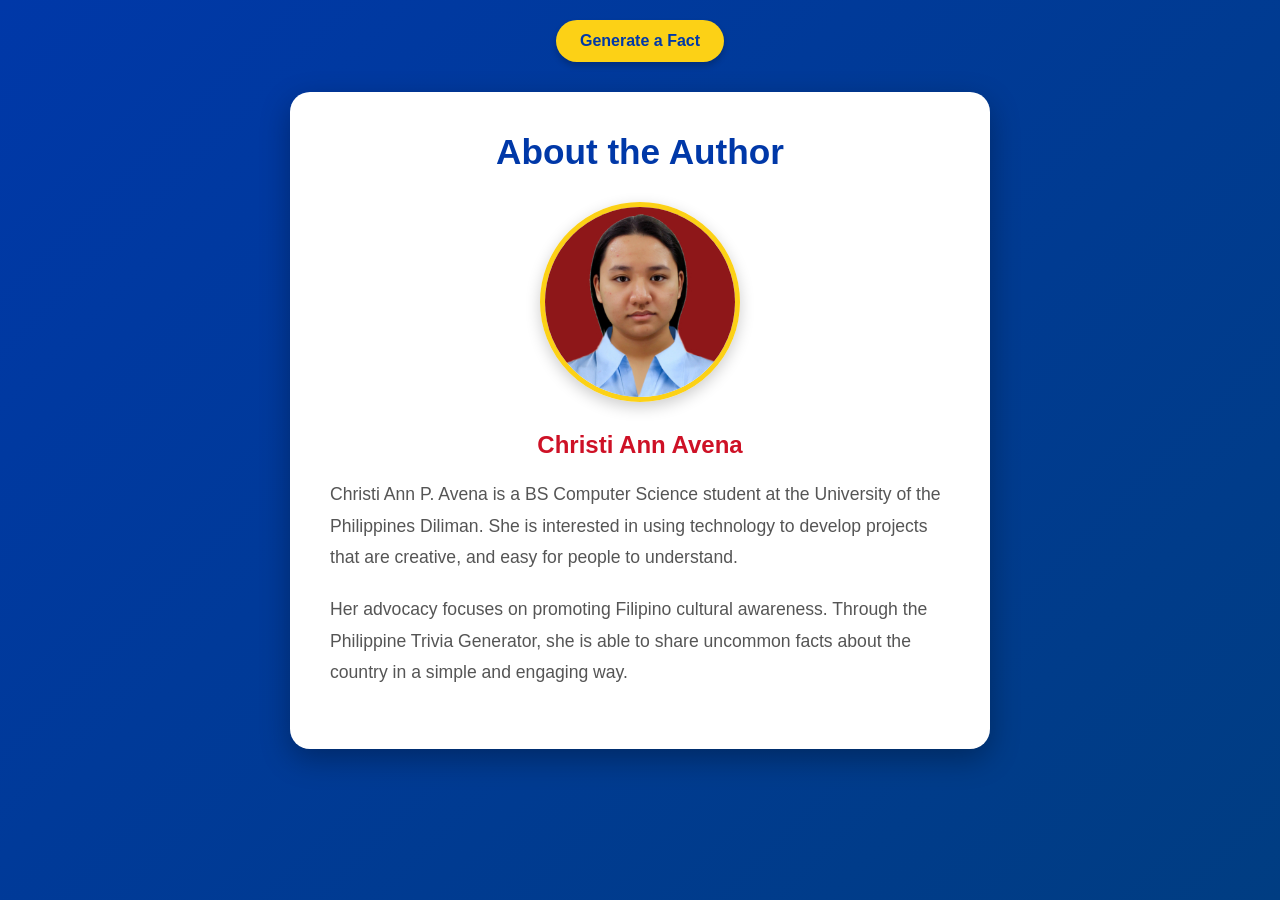
==== about.html @ bcde8fbd "adding files" ====
<!DOCTYPE html>
<html lang="en">
<head>
	<meta charset="UTF-8">
	<meta name="viewport" content="width=device-width, initial-scale=1.0">
	<title>About the Author</title>
	<link rel="stylesheet" href="styles.css">
</head>
<body>
	<nav>
		<a href="index.html">Generate a Fact</a>
	</nav>

	<main>
		<h1>About the Author</h1>

		<img
			class="profile-photo"
			src="images/profile.jpg"
			alt="profile"
		>

		<h2>Christi Ann Avena</h2>

		<p>
			Christi Ann P. Avena is a BS Computer Science student at the
			University of the Philippines Diliman. She is interested in using
			technology to develop projects that are creative, and easy
			for people to understand.
		</p>

		<p>
			Her advocacy focuses on promoting Filipino cultural awareness. Through the Philippine Trivia Generator, she is able to share
			uncommon facts about the country in a simple and engaging way.
		</p>
	</main>
</body>
</html>
---- styles.css ----
/* trivia generator */

* {
	margin: 0;
	padding: 0;
	box-sizing: border-box;
}

body {
	font-family: 'Segoe UI', Tahoma, Geneva, Verdana, sans-serif;
	background: linear-gradient(135deg, #0038A8 0%, #003d82 100%);
	min-height: 100vh;
	padding: 20px;
	color: #333;
}

/* navigation */
nav {
	text-align: center;
	margin-bottom: 30px;
}

nav a {
	display: inline-block;
	padding: 12px 24px;
	background-color: #FCD116;
	color: #0038A8;
	text-decoration: none;
	border-radius: 25px;
	font-weight: bold;
	transition: all 0.3s ease;
	box-shadow: 0 4px 6px rgba(0, 0, 0, 0.2);
}

nav a:hover {
	background-color: #ffdb4d;
	transform: translateY(-2px);
	box-shadow: 0 6px 12px rgba(0, 0, 0, 0.3);
}

/* trivia card */
.trivia-card {
	max-width: 700px;
	margin: 0 auto;
	background-color: white;
	padding: 40px;
	border-radius: 20px;
	box-shadow: 0 10px 30px rgba(0, 0, 0, 0.3);
	text-align: center;
}

#didYouKnow {
	font-size: 3em;
	font-weight: 900;
	color: #FCD116;
	text-shadow: 3px 3px 0px #CE1126, 
				 6px 6px 0px #0038A8;
	margin-bottom: 25px;
	letter-spacing: 3px;
	animation: pulse 2s ease-in-out infinite;
}

@keyframes pulse {
	0%, 100% {
		transform: scale(1);
	}
	50% {
		transform: scale(1.05);
	}
}

#categoryText {
	color: #CE1126;
	font-weight: bold;
	font-size: 0.9em;
	text-transform: uppercase;
	letter-spacing: 1px;
	margin-bottom: 15px;
}

#triviaCategory {
	color: #CE1126;
}

#triviaTitle {
	color: #0038A8;
	font-size: 1.8em;
	margin-bottom: 20px;
	line-height: 1.3;
}

#triviaFact {
	font-size: 1.2em;
	line-height: 1.6;
	margin-bottom: 20px;
	color: #333;
	font-weight: 500;
}

#triviaExplanation {
	font-size: 1em;
	line-height: 1.6;
	margin-bottom: 25px;
	color: #555;
}

#sourceText {
	margin-bottom: 25px;
	font-size: 0.9em;
	color: #666;
}

#sourceLink {
	display: inline-block;
	color: #0038A8;
	text-decoration: none;
	border-bottom: 2px solid #FCD116;
	transition: all 0.3s ease;
}

#sourceLink:hover {
	color: #CE1126;
	border-bottom-color: #CE1126;
}

/* button */
#generateButton {
	background: linear-gradient(135deg, #CE1126 0%, #a00e1d 100%);
	color: white;
	border: none;
	padding: 15px 40px;
	font-size: 1.1em;
	font-weight: bold;
	border-radius: 30px;
	cursor: pointer;
	transition: all 0.3s ease;
	box-shadow: 0 4px 10px rgba(206, 17, 38, 0.4);
	text-transform: uppercase;
	letter-spacing: 1px;
}

#generateButton:hover {
	background: linear-gradient(135deg, #a00e1d 0%, #CE1126 100%);
	transform: translateY(-2px);
	box-shadow: 0 6px 15px rgba(206, 17, 38, 0.5);
}

#generateButton:active {
	transform: translateY(0);
}

/* about */
main {
	max-width: 700px;
	margin: 0 auto;
	background-color: white;
	padding: 40px;
	border-radius: 20px;
	box-shadow: 0 10px 30px rgba(0, 0, 0, 0.3);
	text-align: center;
}

main h1 {
	color: #0038A8;
	font-size: 2.2em;
	margin-bottom: 30px;
}

main h2 {
	color: #CE1126;
	font-size: 1.5em;
	margin-bottom: 20px;
}

.profile-photo {
	width: 200px;
	height: 200px;
	border-radius: 50%;
	object-fit: cover;
	margin-bottom: 25px;
	border: 5px solid #FCD116;
	box-shadow: 0 5px 15px rgba(0, 0, 0, 0.2);
}

main p {
	font-size: 1.1em;
	line-height: 1.8;
	margin-bottom: 20px;
	color: #555;
	text-align: left;
}

/* responsive design */
@media (max-width: 768px) {
	.trivia-card,
	main {
		padding: 30px 20px;
	}

	#triviaTitle {
		font-size: 1.5em;
	}

	#triviaFact {
		font-size: 1.1em;
	}

	main h1 {
		font-size: 1.8em;
	}

	.profile-photo {
		width: 150px;
		height: 150px;
	}
}
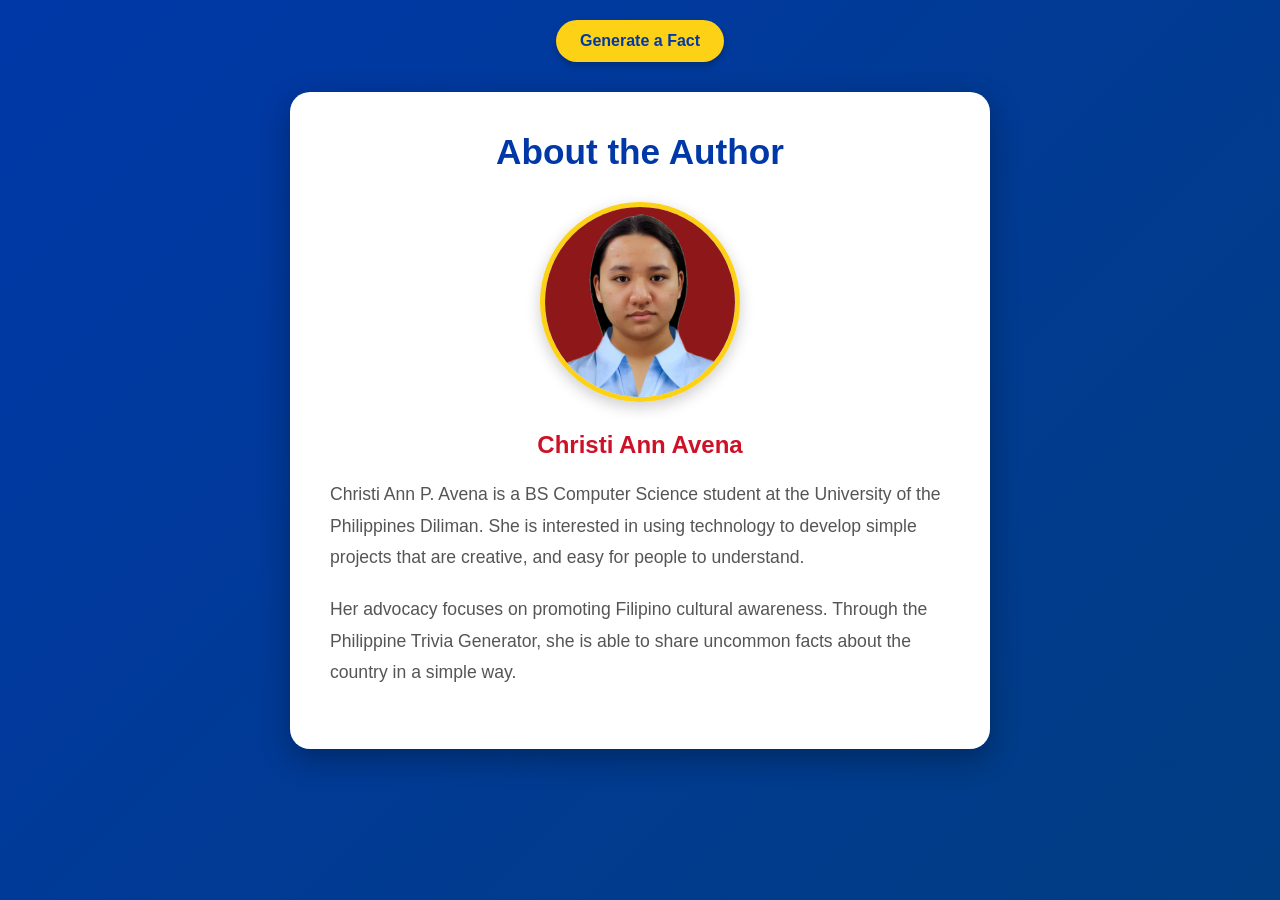
==== commit 02ec5e3b: "revised about.html" ====
--- a/about.html
+++ b/about.html
@@ -25,13 +25,13 @@
 		<p>
 			Christi Ann P. Avena is a BS Computer Science student at the
 			University of the Philippines Diliman. She is interested in using
-			technology to develop projects that are creative, and easy
+			technology to develop simple projects that are creative, and easy
 			for people to understand.
 		</p>
 
 		<p>
 			Her advocacy focuses on promoting Filipino cultural awareness. Through the Philippine Trivia Generator, she is able to share
-			uncommon facts about the country in a simple and engaging way.
+			uncommon facts about the country in a simple way.
 		</p>
 	</main>
 </body>
--- a/styles.css
+++ b/styles.css
@@ -149,6 +149,29 @@
 	transform: translateY(0);
 }
 
+/* call to action */
+.call-to-action {
+	max-width: 600px;
+	margin: 40px auto 0;
+	padding: 20px;
+	text-align: center;
+}
+
+.call-to-action h2 {
+	color: #FCD116;
+	font-size: 1.3em;
+	margin-bottom: 10px;
+	font-weight: 600;
+	text-shadow: 1px 1px 2px rgba(0, 0, 0, 0.3);
+}
+
+.call-to-action p {
+	font-size: 0.95em;
+	line-height: 1.5;
+	color: rgba(255, 255, 255, 0.9);
+	font-style: italic;
+}
+
 /* about */
 main {
 	max-width: 700px;
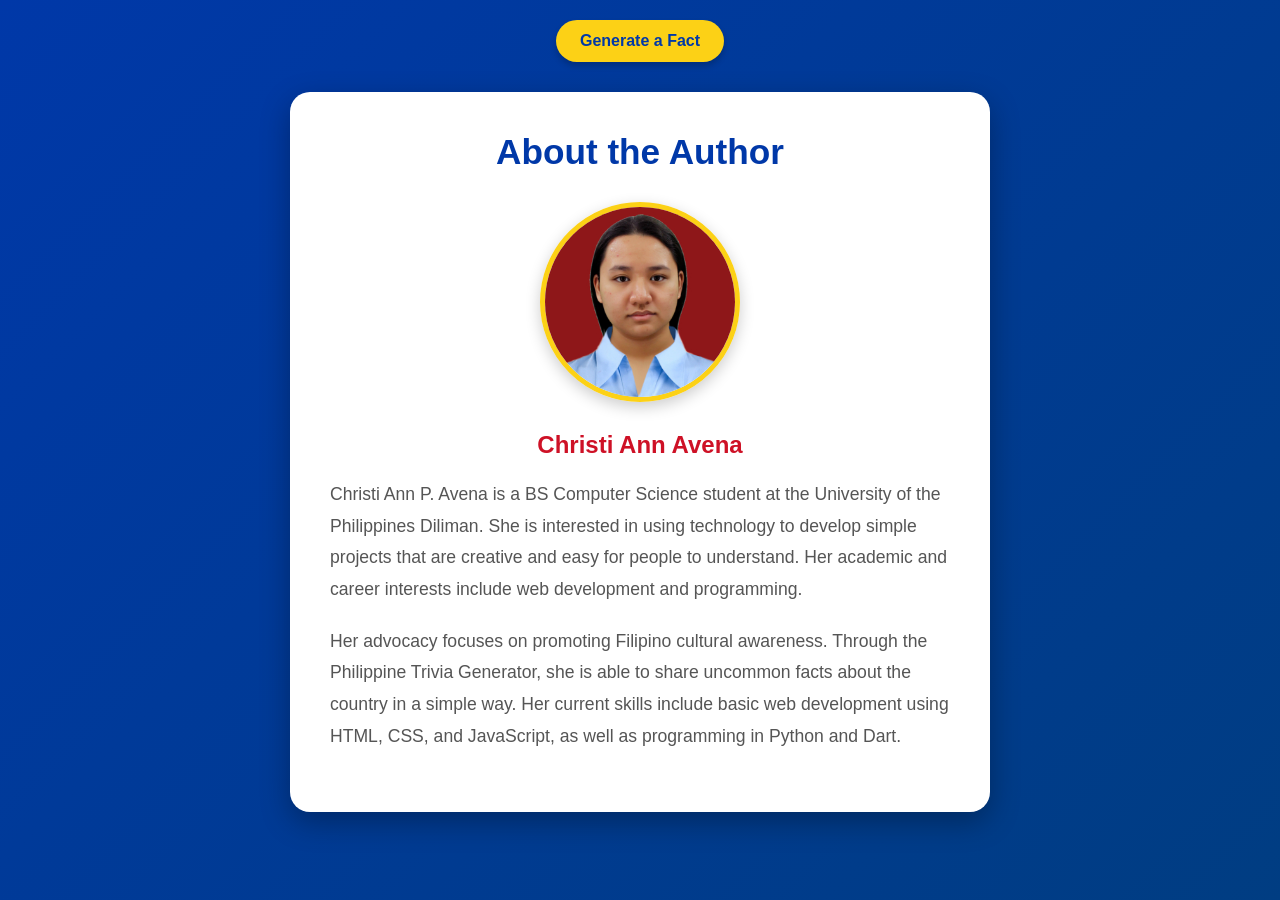
==== commit ab1b97c7: "revised about" ====
--- a/about.html
+++ b/about.html
@@ -23,15 +23,11 @@
 		<h2>Christi Ann Avena</h2>
 
 		<p>
-			Christi Ann P. Avena is a BS Computer Science student at the
-			University of the Philippines Diliman. She is interested in using
-			technology to develop simple projects that are creative, and easy
-			for people to understand.
+			Christi Ann P. Avena is a BS Computer Science student at the University of the Philippines Diliman. She is interested in using technology to develop simple projects that are creative and easy for people to understand. Her academic and career interests include web development and programming.
 		</p>
 
 		<p>
-			Her advocacy focuses on promoting Filipino cultural awareness. Through the Philippine Trivia Generator, she is able to share
-			uncommon facts about the country in a simple way.
+			Her advocacy focuses on promoting Filipino cultural awareness. Through the Philippine Trivia Generator, she is able to share uncommon facts about the country in a simple way. Her current skills include basic web development using HTML, CSS, and JavaScript, as well as programming in Python and Dart.
 		</p>
 	</main>
 </body>
